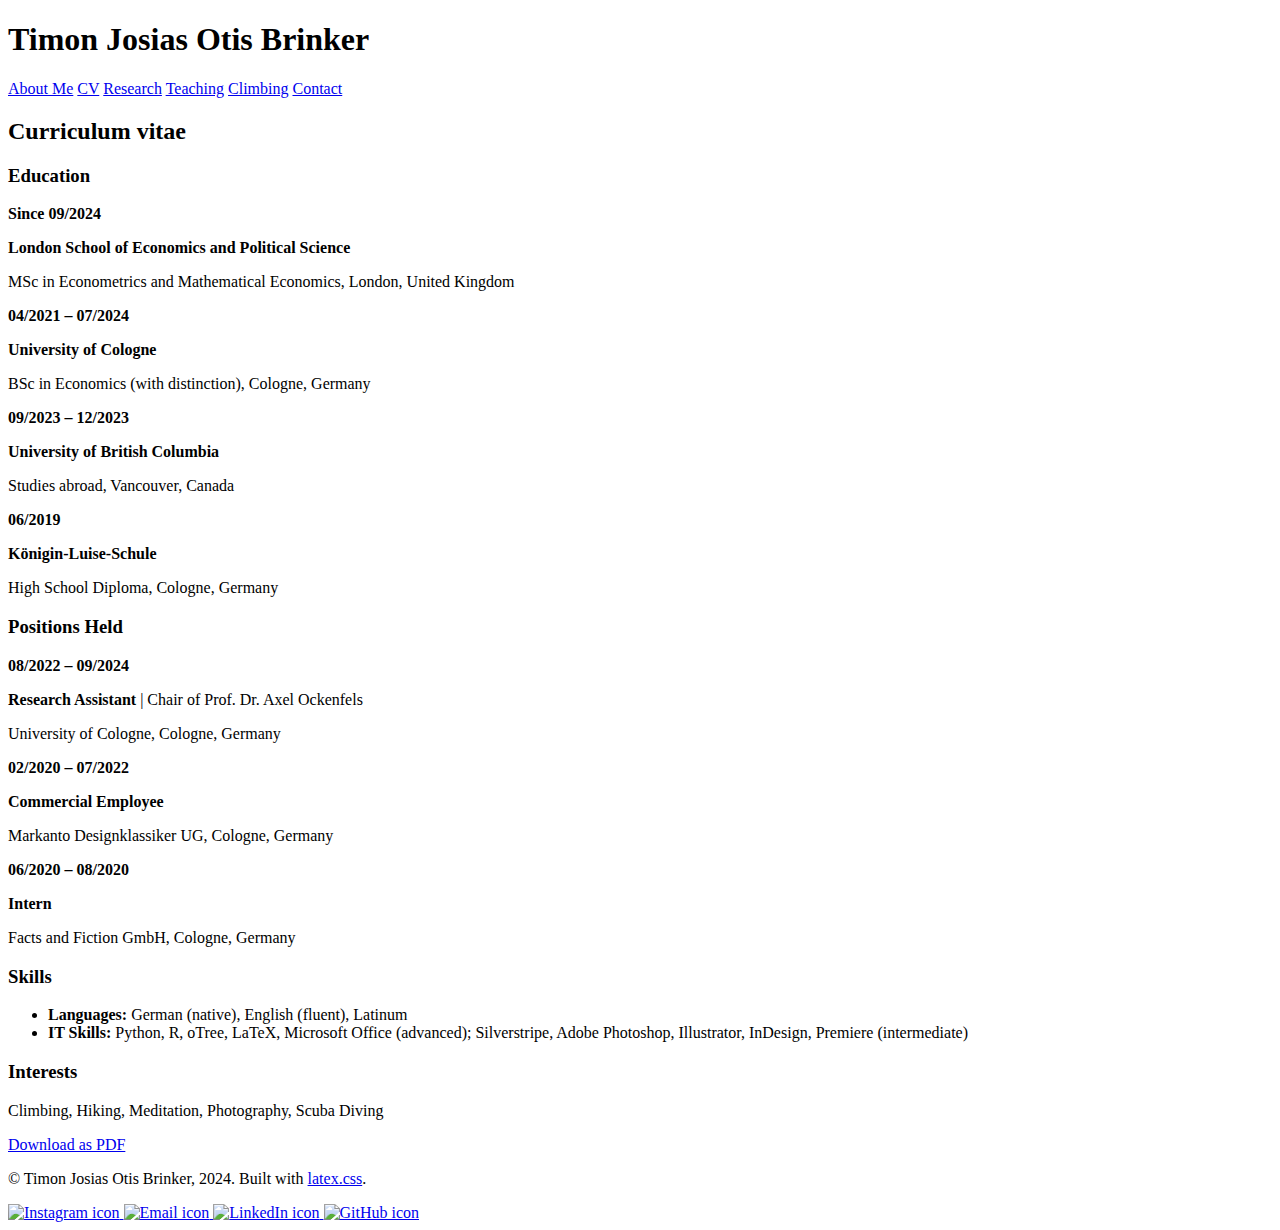
==== Contact/index.html @ 63407685 "changes" ====
<!DOCTYPE html>
<html lang="en">

<head>
  <meta charset="UTF-8" />
  <meta name="viewport" content="width=device-width, initial-scale=1.0" />
  <meta name="google-site-verification" content="tm5Y6ZNTf-lBqbwniGjQPv1q02o2TuUQZ9GTYa4SMLg" />
  <title>Timon Brinker</title>

  <meta name="description"
    content="---" />
  <meta name="keywords" content="latex.css,css library,class-less css,latex css" />
  <meta property="og:title" content="Timon Brinker" />
  <meta property="og:url" content="https://latex.vercel.app" />
  <meta property="og:type" content="website" />

  <link rel="stylesheet" href="style.css" />
  <link rel="stylesheet" href="prism/prism.css" />
</head>

<body>
  <!-- HEADER SECTION -->
  <header>
    <h1><span class="author">Timon Josias Otis Brinker</span></h1>
    <nav>
      <a href="index.html">About Me</a>
      <a href="CV.html">CV</a>
      <a href="Research.html">Research</a>
      <a href="Teaching.html">Teaching</a>
      <a href="Climbing.html">Climbing</a>
      <a href="Contact.html">Contact</a>
    </nav>
  </header>

  <!-- MAIN CONTENT -->
  <main>
    <!-- Education Section -->
    <section>
        <h2>Curriculum vitae</h2>
    </section>
    <section>
      <h3>Education</h3>
      <div class="entry">
        <p><strong>Since 09/2024</strong></p>
        <p><strong>London School of Economics and Political Science</strong></p>
        <p>MSc in Econometrics and Mathematical Economics, London, United Kingdom</p>
      </div>

      <div class="entry">
        <p><strong>04/2021 – 07/2024</strong></p>
        <p><strong>University of Cologne</strong></p>
        <p>BSc in Economics (with distinction), Cologne, Germany</p>
      </div>

      <div class="entry">
        <p><strong>09/2023 – 12/2023</strong></p>
        <p><strong>University of British Columbia</strong></p>
        <p>Studies abroad, Vancouver, Canada</p>
      </div>

      <div class="entry">
        <p><strong>06/2019</strong></p>
        <p><strong>Königin-Luise-Schule</strong></p>
        <p>High School Diploma, Cologne, Germany</p>
      </div>
    </section>

    <!-- Positions Held Section -->
    <section>
      <h3>Positions Held</h3>
      <div class="entry">
        <p><strong>08/2022 – 09/2024</strong></p>
        <p><strong>Research Assistant</strong> | Chair of Prof. Dr. Axel Ockenfels</p>
        <p>University of Cologne, Cologne, Germany</p>
      </div>

      <div class="entry">
        <p><strong>02/2020 – 07/2022</strong></p>
        <p><strong>Commercial Employee</strong></p>
        <p>Markanto Designklassiker UG, Cologne, Germany</p>
      </div>

      <div class="entry">
        <p><strong>06/2020 – 08/2020</strong></p>
        <p><strong>Intern</strong></p>
        <p>Facts and Fiction GmbH, Cologne, Germany</p>
      </div>
    </section>

    <!-- Skills Section -->
    <section>
      <h3>Skills</h3>
      <ul>
        <li><strong>Languages:</strong> German (native), English (fluent), Latinum</li>
        <li><strong>IT Skills:</strong> Python, R, oTree, LaTeX, Microsoft Office (advanced); Silverstripe, Adobe Photoshop, Illustrator, InDesign, Premiere (intermediate)</li>
      </ul>
    </section>

    <!-- Interests Section -->
    <section>
      <h3>Interests</h3>
      <p>Climbing, Hiking, Meditation, Photography, Scuba Diving</p>
    </section>
    <p>
        <a href="CV_Timon.pdf" target="_blank" class="download-button">Download as PDF</a>
      </p>
  </main>

  <!-- FOOTER (Optional) -->
  <footer>
    <p>© Timon Josias Otis Brinker, 2024. Built with <a href="https://github.com/vincentdoerig/latex-css?tab=readme-ov-file">latex.css</a>.</p>
    <div class="social-icons">
      <a href="https://www.instagram.com/timonbrinker/" target="_blank">
        <img src="https://img.icons8.com/fluency/48/instagram-new.png" alt="Instagram icon" />
      </a>
      <a href="mailto:timon.brinker@icloud.com">
        <img src="https://img.icons8.com/fluency/48/email.png" alt="Email icon" />
      </a>
      <a href="https://www.linkedin.com/in/timon-brinker-65a720211/" target="_blank">
        <img src="https://img.icons8.com/fluency/48/linkedin.png" alt="LinkedIn icon" />
      </a>
      <a href="https://github.com/tjb-0" target="_blank">
        <img src="https://img.icons8.com/fluency/48/github.png" alt="GitHub icon" />
      </a>
    </div>
  </footer>

  <!-- Optional: Dark Mode Toggle Script -->
  <script>
    // Check the system theme preference on page load
    if (window.matchMedia && window.matchMedia('(prefers-color-scheme: dark)').matches) {
      document.body.classList.add('latex-dark');
    }
  
    // Listen for changes in the system theme preference
    window.matchMedia('(prefers-color-scheme: dark)').addEventListener('change', e => {
      if (e.matches) {
        document.body.classList.add('latex-dark'); // Apply dark mode
      } else {
        document.body.classList.remove('latex-dark'); // Remove dark mode
      }
    });
  </script>
</body>

</html>
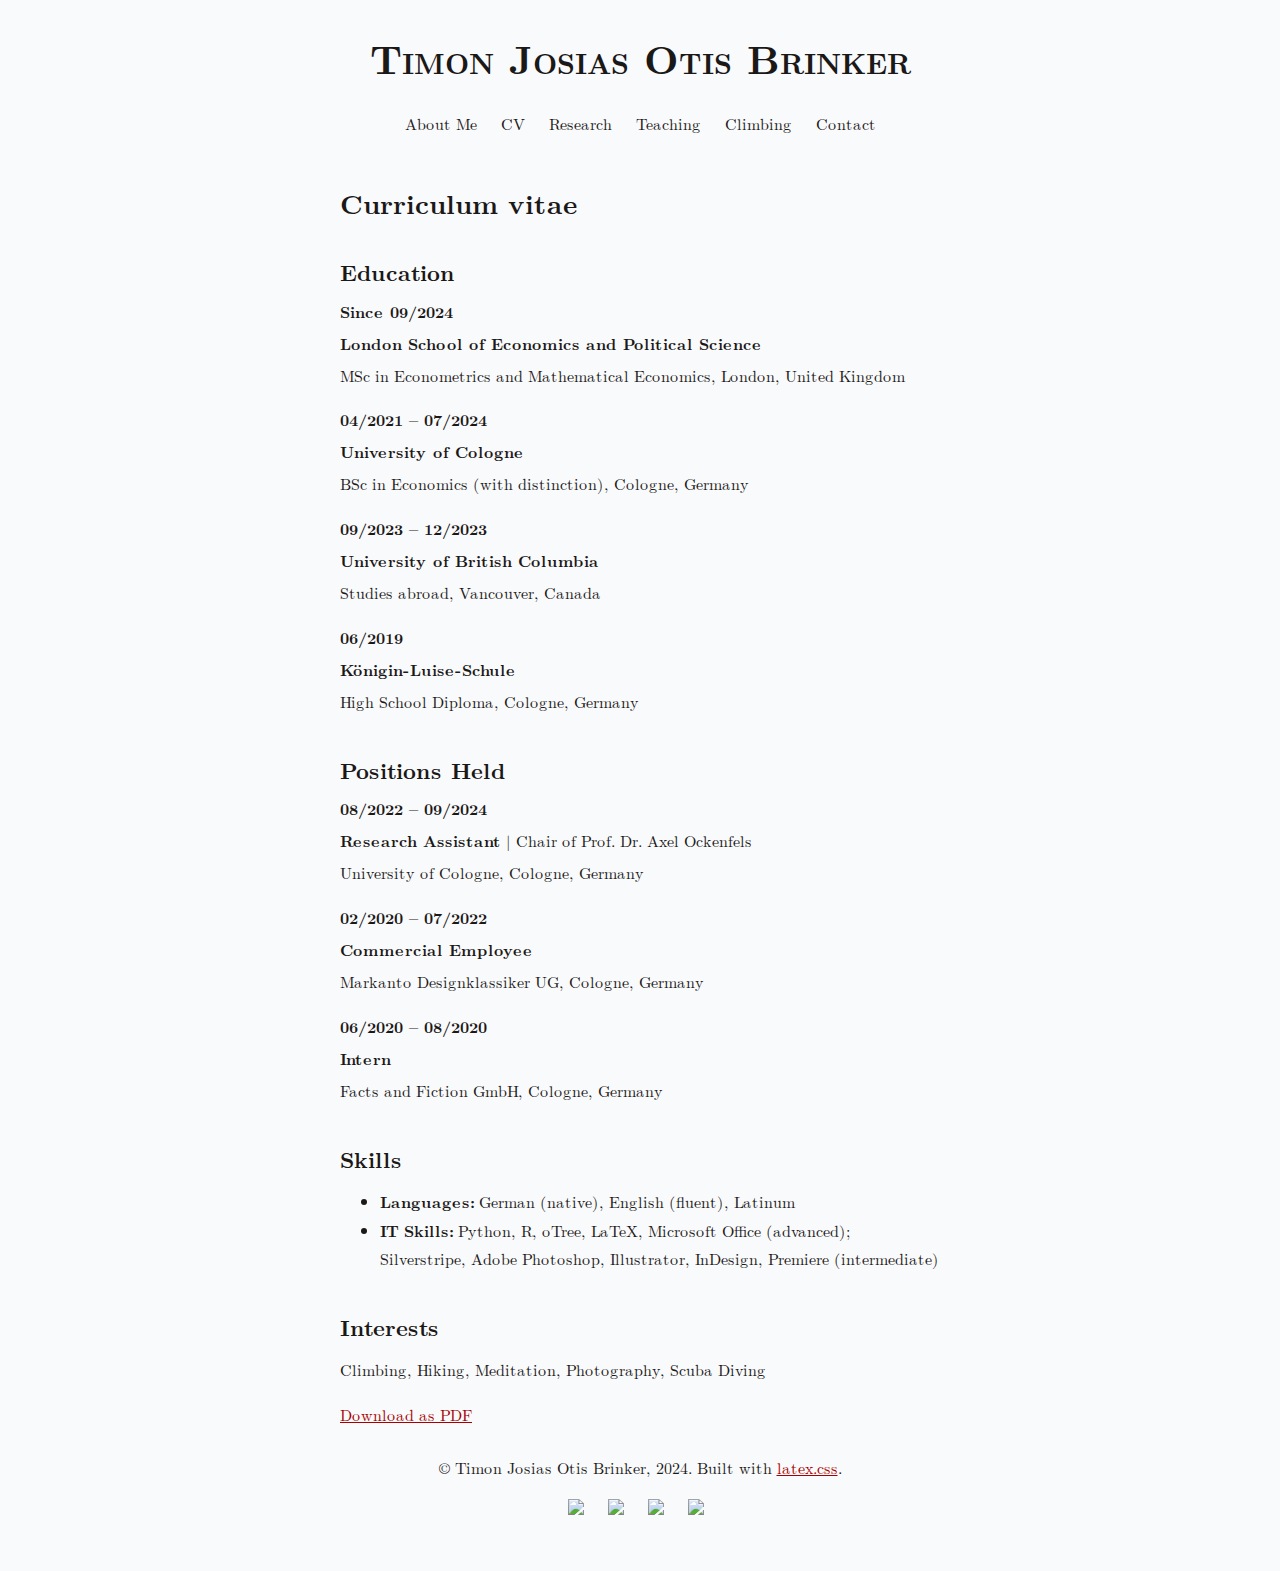
==== commit c84f784f: "folders" ====
--- a/Contact/index.html
+++ b/Contact/index.html
@@ -14,8 +14,9 @@
   <meta property="og:url" content="https://latex.vercel.app" />
   <meta property="og:type" content="website" />
 
-  <link rel="stylesheet" href="style.css" />
-  <link rel="stylesheet" href="prism/prism.css" />
+  <!-- Use absolute paths for CSS so they work from any subdirectory -->
+  <link rel="stylesheet" href="/style.css" />
+  <link rel="stylesheet" href="/prism/prism.css" />
 </head>
 
 <body>
@@ -23,12 +24,12 @@
   <header>
     <h1><span class="author">Timon Josias Otis Brinker</span></h1>
     <nav>
-      <a href="index.html">About Me</a>
-      <a href="CV.html">CV</a>
-      <a href="Research.html">Research</a>
-      <a href="Teaching.html">Teaching</a>
-      <a href="Climbing.html">Climbing</a>
-      <a href="Contact.html">Contact</a>
+      <a href="/">About Me</a> <!-- Link updated to point to the root -->
+      <a href="/CV">CV</a>
+      <a href="/Research">Research</a>
+      <a href="/Teaching">Teaching</a>
+      <a href="/Climbing">Climbing</a>
+      <a href="/Contact">Contact</a>
     </nav>
   </header>
 
--- a/style.css
+++ b/style.css
@@ -0,0 +1,811 @@
+/*!
+ * LaTeX.css (https://latex.vercel.app/)
+ *
+ * Source: https://github.com/vincentdoerig/latex-css
+ * Licensed under MIT (https://github.com/vincentdoerig/latex-css/blob/master/LICENSE)
+*/
+
+@font-face {
+  font-family: 'Latin Modern';
+  font-style: normal;
+  font-weight: normal;
+  font-display: swap;
+  src: url('./fonts/LM-regular.woff2') format('woff2'),
+    url('./fonts/LM-regular.woff') format('woff'),
+    url('./fonts/LM-regular.ttf') format('truetype');
+}
+
+@font-face {
+  font-family: 'Latin Modern';
+  font-style: italic;
+  font-weight: normal;
+  font-display: swap;
+  src: url('./fonts/LM-italic.woff2') format('woff2'),
+    url('./fonts/LM-italic.woff') format('woff'),
+    url('./fonts/LM-italic.ttf') format('truetype');
+}
+
+@font-face {
+  font-family: 'Latin Modern';
+  font-style: normal;
+  font-weight: bold;
+  font-display: swap;
+  src: url('./fonts/LM-bold.woff2') format('woff2'),
+    url('./fonts/LM-bold.woff') format('woff'),
+    url('./fonts/LM-bold.ttf') format('truetype');
+}
+
+@font-face {
+  font-family: 'Latin Modern';
+  font-style: italic;
+  font-weight: bold;
+  font-display: swap;
+  src: url('./fonts/LM-bold-italic.woff2') format('woff2'),
+    url('./fonts/LM-bold-italic.woff') format('woff'),
+    url('./fonts/LM-bold-italic.ttf') format('truetype');
+}
+
+@font-face {
+  font-family: 'Libertinus';
+  font-style: normal;
+  font-weight: normal;
+  font-display: swap;
+  src: url('./fonts/Libertinus-regular.woff2') format('woff2');
+}
+
+@font-face {
+  font-family: 'Libertinus';
+  font-style: italic;
+  font-weight: normal;
+  font-display: swap;
+  src: url('./fonts/Libertinus-italic.woff2') format('woff2');
+}
+
+@font-face {
+  font-family: 'Libertinus';
+  font-style: normal;
+  font-weight: bold;
+  font-display: swap;
+  src: url('./fonts/Libertinus-bold.woff2') format('woff2');
+}
+
+@font-face {
+  font-family: 'Libertinus';
+  font-style: italic;
+  font-weight: bold;
+  font-display: swap;
+  src: url('./fonts/Libertinus-bold-italic.woff2') format('woff2');
+}
+
+@font-face {
+  font-family: 'Libertinus';
+  font-style: normal;
+  font-weight: 600;
+  font-display: swap;
+  src: url('./fonts/Libertinus-semibold.woff2') format('woff2');
+}
+
+@font-face {
+  font-family: 'Libertinus';
+  font-style: italic;
+  font-weight: 600;
+  font-display: swap;
+  src: url('./fonts/Libertinus-semibold-italic.woff2') format('woff2');
+}
+
+/* Box sizing rules */
+*,
+*::before,
+*::after {
+  box-sizing: border-box;
+}
+
+:root {
+  --body-color: hsl(0, 5%, 10%);
+  --body-bg-color: hsl(210, 20%, 98%);
+  --link-visited: hsl(0, 100%, 33%);
+  --link-focus-outline: hsl(220, 90%, 52%);
+  --pre-bg-color: hsl(210, 28%, 93%);
+  --kbd-bg-color: hsl(210, 5%, 100%);
+  --kbd-border-color: hsl(210, 5%, 70%);
+  --table-border-color: black;
+  --border-width-thin: 1.36px;
+  --border-width-thick: 2.27px;
+  --sidenote-target-border-color: hsl(55, 55%, 70%);
+  --footnotes-border-color: hsl(0, 0%, 39%);
+  --text-indent-size: 1.463rem; /* In 12pt [Latin Modern font] LaTeX article
+  \parindent =~ 17.625pt; taking also into account the ratio
+  1pt[LaTeX] = (72 / 72.27) * 1pt[HTML], with default 12pt/1rem LaTeX.css font
+  size, the identation value in rem CSS units is:
+  \parindent =~ 17.625 * (72 / 72.27) / 12 = 1.463rem. */
+}
+
+.latex-dark {
+  --body-color: hsl(0, 0%, 86%);
+  --body-bg-color: hsl(0, 0%, 16%);
+  --link-visited: hsl(196 80% 77%);
+  --link-focus-outline: hsl(215, 63%, 73%);
+  --pre-bg-color: hsl(0, 1%, 25%);
+  --kbd-bg-color: hsl(0, 0%, 16%);
+  --kbd-border-color: hsl(210, 5%, 70%);
+  --table-border-color: white;
+  --sidenote-target-border-color: hsl(0, 0%, 59%);
+  --footnotes-border-color: hsl(0, 0%, 59%);
+  --proof-symbol-filter: invert(80%);
+}
+
+@media (prefers-color-scheme: dark) {
+   .latex-dark-auto {
+    --body-color: hsl(0, 0%, 86%);
+    --body-bg-color: hsl(0, 0%, 16%);
+    --link-visited: hsl(196 80% 77%);
+    --link-focus-outline: hsl(215, 63%, 73%);
+    --pre-bg-color: hsl(0, 1%, 25%);
+    --kbd-bg-color: hsl(0, 0%, 16%);
+    --kbd-border-color: hsl(210, 5%, 70%);
+    --table-border-color: white;
+    --sidenote-target-border-color: hsl(0, 0%, 59%);
+    --footnotes-border-color: hsl(0, 0%, 59%);
+    --proof-symbol-filter: invert(80%);
+  }
+}
+
+/* Remove default margin */
+body,
+h1,
+h2,
+h3,
+h4,
+p,
+ul[class],
+ol[class],
+li,
+figure,
+figcaption,
+dl,
+dd {
+  margin: 0;
+}
+
+/* Make default font-size 1rem and add smooth scrolling to anchors */
+html {
+  font-size: 1rem;
+}
+@media (prefers-reduced-motion: no-preference) {
+  html {
+    scroll-behavior: smooth;
+  }
+}
+
+body.libertinus {
+  font-family: 'Libertinus', Georgia, Cambria, 'Times New Roman', Times, serif;
+}
+
+body {
+  font-family: 'Latin Modern', Georgia, Cambria, 'Times New Roman', Times, serif;
+  line-height: 1.8;
+
+  max-width: 80ch;
+  min-height: 100vh;
+  overflow-x: hidden;
+  margin: 0 auto;
+  padding: 2rem 1.25rem;
+
+  counter-reset: theorem definition sidenote-counter;
+
+  color: var(--body-color);
+  background-color: var(--body-bg-color);
+
+  text-rendering: optimizeLegibility;
+}
+
+/* Justify and hyphenate all paragraphs */
+p {
+  text-align: justify;
+  hyphens: auto;
+  -webkit-hyphens: auto;
+  -moz-hyphens: auto;
+  margin-top: 1rem;
+}
+
+/* Indents paragraphs like in LaTeX documents*/
+.indent-pars p {
+  text-indent: var(--text-indent-size);
+}
+
+.indent-pars p.no-indent,
+p.no-indent {
+  text-indent: 0;
+}
+
+.indent-pars ol p,
+.indent-pars ul p {
+  text-indent: 0;
+}
+
+.indent-pars h2 + p,
+.indent-pars h3 + p,
+.indent-pars h4 + p {
+  text-indent: 0;
+}
+
+/* A elements that don't have a class get default styles */
+a:not([class]) {
+  text-decoration-skip-ink: auto;
+}
+
+/* Make links red */
+a,
+a:visited {
+  color: var(--link-visited);
+}
+
+a:focus {
+  outline-offset: 2px;
+  outline: 2px solid var(--link-focus-outline);
+}
+
+/* Make images easier to work with */
+img {
+  max-width: 100%;
+  height: auto;
+  display: block;
+}
+
+/* Inherit fonts for inputs and buttons */
+input,
+button,
+textarea,
+select {
+  font: inherit;
+}
+
+/* Prevent textarea from overflowing */
+textarea {
+  width: 100%;
+}
+
+/* Natural flow and rhythm in articles by default */
+article > * + * {
+  margin-top: 1em;
+}
+
+/* Styles for inline code or code snippets */
+code,
+pre,
+kbd {
+  font-family: Menlo, Monaco, Consolas, 'Liberation Mono', 'Courier New',
+    monospace;
+  font-size: 85%;
+  hyphens: none;
+}
+pre {
+  padding: 1rem 1.4rem;
+  max-width: 100%;
+  overflow: auto;
+  border-radius: 4px;
+  background: var(--pre-bg-color);
+}
+pre code {
+  font-size: 95%;
+  position: relative;
+}
+kbd {
+  background: var(--kbd-bg-color);
+  border: 1px solid var(--kbd-border-color);
+  border-radius: 2px;
+  padding: 2px 4px;
+  font-size: 75%;
+}
+
+/* Better tables */
+table:not(.borders-custom) {
+  border-collapse: collapse;
+  border-spacing: 0;
+  width: auto;
+  max-width: 100%;
+  border-top: var(--border-width-thick) solid var(--table-border-color);
+  border-bottom: var(--border-width-thick) solid var(--table-border-color);
+  /* display: block; */
+  overflow-x: auto; /* does not work because element is not block */
+  /* white-space: nowrap; */
+  counter-increment: caption;
+}
+/* add bottom border on column table headings  */
+table:not(.borders-custom) tr > th[scope='col'] {
+  border-bottom: var(--border-width-thin) solid var(--table-border-color);
+}
+/* add right border on row table headings  */
+table:not(.borders-custom) tr > th[scope='row'] {
+  border-right: var(--border-width-thin) solid var(--table-border-color);
+}
+table:not(.borders-custom) > tbody > tr:first-child > td,
+table:not(.borders-custom) > tbody > tr:first-child > th {
+  border-top: var(--border-width-thin) solid var(--table-border-color);
+}
+table:not(.borders-custom) > tbody > tr:last-child > td,
+table:not(.borders-custom) > tbody > tr:last-child > th {
+  border-bottom: var(--border-width-thin) solid var(--table-border-color);
+}
+
+th,
+td {
+  text-align: left;
+  padding: 0.5rem;
+  line-height: 1.1;
+}
+/* Table caption */
+caption {
+  text-align: left;
+  font-size: 0.923em;
+  /* border-bottom: 2pt solid #000; */
+  padding: 0 0.25em 0.25em;
+  width: 100%;
+  margin-left: 0;
+}
+
+caption::before {
+  content: 'Table ' counter(caption) '. ';
+  font-weight: bold;
+}
+
+/* allow scroll on the x-axis */
+.scroll-wrapper {
+  overflow-x: auto;
+}
+
+/* if a table is wrapped in a scroll wrapper,
+  the table cells shouldn't wrap */
+.scroll-wrapper > table td {
+  white-space: nowrap;
+}
+
+/* Table custom borders */
+table.borders-custom {
+  border-collapse: collapse;
+  border-spacing: 0;
+  width: auto;
+  max-width: 100%;
+  overflow-x: auto;
+  counter-increment: caption;
+}
+
+.border-top-thick {
+  border-top: var(--border-width-thick) solid var(--table-border-color);
+}
+.border-right-thick {
+  border-right: var(--border-width-thick) solid var(--table-border-color);
+}
+.border-bottom-thick {
+  border-bottom: var(--border-width-thick) solid var(--table-border-color);
+}
+.border-left-thick {
+  border-left: var(--border-width-thick) solid var(--table-border-color);
+}
+
+.border-top-thin {
+  border-top: var(--border-width-thin) solid var(--table-border-color);
+}
+.border-right-thin {
+  border-right: var(--border-width-thin) solid var(--table-border-color);
+}
+.border-bottom-thin {
+  border-bottom: var(--border-width-thin) solid var(--table-border-color);
+}
+.border-left-thin {
+  border-left: var(--border-width-thin) solid var(--table-border-color);
+}
+
+/* Table column alignment */
+.col-1-l tr > :nth-child(1),
+.col-2-l tr > :nth-child(2),
+.col-3-l tr > :nth-child(3),
+.col-4-l tr > :nth-child(4),
+.col-5-l tr > :nth-child(5),
+.col-6-l tr > :nth-child(6),
+.col-7-l tr > :nth-child(7),
+.col-8-l tr > :nth-child(8),
+.col-9-l tr > :nth-child(9),
+.col-10-l tr > :nth-child(10),
+.col-11-l tr > :nth-child(11),
+.col-12-l tr > :nth-child(12) {
+  text-align: left;
+}
+.col-1-c tr > :nth-child(1),
+.col-2-c tr > :nth-child(2),
+.col-3-c tr > :nth-child(3),
+.col-4-c tr > :nth-child(4),
+.col-5-c tr > :nth-child(5),
+.col-6-c tr > :nth-child(6),
+.col-7-c tr > :nth-child(7),
+.col-8-c tr > :nth-child(8),
+.col-9-c tr > :nth-child(9),
+.col-10-c tr > :nth-child(10),
+.col-11-c tr > :nth-child(11),
+.col-12-c tr > :nth-child(12) {
+  text-align: center;
+}
+.col-1-r tr > :nth-child(1),
+.col-2-r tr > :nth-child(2),
+.col-3-r tr > :nth-child(3),
+.col-4-r tr > :nth-child(4),
+.col-5-r tr > :nth-child(5),
+.col-6-r tr > :nth-child(6),
+.col-7-r tr > :nth-child(7),
+.col-8-r tr > :nth-child(8),
+.col-9-r tr > :nth-child(9),
+.col-10-r tr > :nth-child(10),
+.col-11-r tr > :nth-child(11),
+.col-12-r tr > :nth-child(12) {
+  text-align: right;
+}
+
+/* Format figure captions (based on table captions) */
+figure {
+  counter-increment: figcaption;
+}
+figcaption {
+  text-align: left;
+  font-size: 0.923em;
+  padding: 0.25em 0.25em 0;
+  width: 100%;
+  margin-left: 0;
+}
+figcaption::before {
+  content: 'Figure ' counter(figcaption) '. ';
+  font-weight: bold;
+}
+
+/* Center align the title */
+h1:first-child {
+  text-align: center;
+}
+
+/* Nested ordered list for ToC */
+  /* Center navigation links */
+
+  /* Adjust font size and padding for smaller screens */
+  @media (max-width: 600px) {
+    nav a {
+      font-size: 0.9rem;
+      padding: 0.5rem;
+    }
+  }
+
+  nav {
+    display: flex;
+    justify-content: center;
+    gap: 1.5rem; /* Space between links */
+    flex-wrap: wrap; /* Allows links to wrap on small screens */
+    margin-top: 1rem;
+  }
+
+  nav a {
+    text-decoration: none; /* Remove underline from links */
+    color: inherit; /* Inherit text color from header */
+  }
+
+nav ol {
+  justify-content: center;
+  counter-reset: item;
+  padding-left: 2rem;
+}
+nav li {
+  justify-content: center;
+  display: block;
+}
+nav li::before {
+  justify-content: center;
+  content: counters(item, '.') ' ';
+  counter-increment: item;
+  padding-right: 0.85rem;
+}
+
+/* Center definitions (most useful for display equations) */
+dl dd {
+  text-align: center;
+}
+
+/* Theorem */
+.theorem {
+  counter-increment: theorem;
+  display: block;
+  margin: 12px 0;
+  font-style: italic;
+}
+.theorem::before {
+  content: 'Theorem ' counter(theorem) '. ';
+  font-weight: bold;
+  font-style: normal;
+}
+
+/* Lemma */
+.lemma {
+  counter-increment: theorem;
+  display: block;
+  margin: 12px 0;
+  font-style: italic;
+}
+.lemma::before {
+  content: 'Lemma ' counter(theorem) '. ';
+  font-weight: bold;
+  font-style: normal;
+}
+
+/* Proof */
+.proof {
+  display: block;
+  margin: 12px 0;
+  font-style: normal;
+  position: relative;
+}
+.proof::before {
+  content: 'Proof. ' attr(title);
+  font-style: italic;
+}
+.proof::after {
+  content: '◾️';
+  filter: var(--proof-symbol-filter);
+  position: absolute;
+  right: -12px;
+  bottom: -2px;
+}
+
+/* Definition */
+.definition {
+  counter-increment: definition;
+  display: block;
+  margin: 12px 0;
+  font-style: normal;
+}
+.definition::before {
+  content: 'Definition ' counter(definition) '. ';
+  font-weight: bold;
+  font-style: normal;
+}
+
+/* Center align author name, use small caps and add vertical spacing  */
+.author {
+  margin: 0.85rem 0;
+  font-variant-caps: small-caps;
+  text-align: center;
+}
+
+/* Sidenotes */
+
+.sidenote {
+  font-size: 0.8rem;
+  float: right;
+  clear: right;
+  width: 18vw;
+  margin-right: -20vw;
+  margin-bottom: 1em;
+  text-indent: 0;
+}
+
+.sidenote.left {
+  float: left;
+  margin-left: -20vw;
+  margin-bottom: 1em;
+  text-indent: 0;
+}
+
+/* (WIP) add border when a sidenote is clicked on */
+.sidenote:target {
+  border: var(--sidenote-target-border-color) 1.5px solid;
+  padding: 0 .5rem;
+  scroll-margin-block-start: 10rem;
+}
+
+/* sidenote counter */
+.sidenote-number {
+  counter-increment: sidenote-counter;
+}
+
+.sidenote-number::after,
+.sidenote::before {
+  position: relative;
+  vertical-align: baseline;
+}
+
+/* add number in main content */
+.sidenote-number::after {
+  content: counter(sidenote-counter);
+  font-size: 0.7rem;
+  top: -0.5rem;
+  left: 0.1rem;
+}
+
+/* add number in front of the sidenote */
+.sidenote-number ~ .sidenote::before {
+  content: counter(sidenote-counter) ' ';
+  font-size: 0.7rem;
+  top: -0.5rem;
+}
+
+label.sidenote-toggle:not(.sidenote-number) {
+  display: none;
+}
+
+/* sidenotes inside blockquotes are indented more */
+blockquote .sidenote {
+  margin-right: -24vw;
+  width: 18vw;
+}
+
+
+label.sidenote-toggle {
+  display: inline;
+  cursor: pointer;
+}
+
+input.sidenote-toggle {
+  display: none;
+}
+
+@media (max-width: 1050px) {
+  label.sidenote-toggle:not(.sidenote-number) {
+    display: inline;
+  }
+  .sidenote {
+    display: none;
+  }
+  .sidenote-toggle:checked + .sidenote {
+    display: block;
+    margin: 0.5rem 1.25rem 1rem 0.5rem;
+    float: left;
+    left: 1rem;
+    clear: both;
+    width: 95%;
+  }
+  /* tweak indentation of sidenote inside a blockquote */
+  blockquote .sidenote {
+    margin-right: -25vw;
+    width: 16vw;
+  }
+}
+
+  /* Footer styling */
+  footer {
+    text-align: center;
+    padding: 1rem;
+    font-size: 1rem;
+    display: flex;
+    flex-direction: column;
+    align-items: center;
+  }
+
+  footer p {
+    margin: 0.5rem 0;
+  }
+
+  footer .social-icons {
+    display: flex;
+    justify-content: center;
+    gap: 1rem;
+    margin-top: 0.5rem;
+  }
+
+  footer .social-icons a {
+    display: inline-block;
+  }
+
+  footer .social-icons a img {
+    width: 24px; /* Adjust icon size if needed */
+    height: 24px;
+  }
+
+/* Make footnote text smaller and left align it (looks bad with long URLs) */
+.footnotes p {
+  text-align: left;
+  line-height: 1.5;
+  font-size: 85%;
+  margin-bottom: 0.4rem;
+}
+.footnotes {
+  border-top: 1px solid var(--footnotes-border-color);
+}
+
+/* Center title and paragraph */
+.abstract,
+.abstract p {
+  text-align: center;
+  margin-top: 0;
+}
+.abstract {
+  margin: 2.25rem 0;
+}
+.abstract > h2 {
+  font-size: 1rem;
+  margin-bottom: -0.2rem;
+}
+
+/* Format the LaTeX symbol correctly (a higher up, e lower) */
+.latex span:nth-child(1) {
+  text-transform: uppercase;
+  font-size: 0.75em;
+  vertical-align: 0.28em;
+  margin-left: -0.48em;
+  margin-right: -0.15em;
+  line-height: 1ex;
+}
+
+.latex span:nth-child(2) {
+  text-transform: uppercase;
+  vertical-align: -0.5ex;
+  margin-left: -0.1667em;
+  margin-right: -0.125em;
+  line-height: 1ex;
+}
+
+/* Heading typography */
+h1 {
+  font-size: 2.5rem;
+  line-height: 3.25rem;
+  margin-bottom: 1.625rem;
+}
+
+.entry {
+  margin-bottom: 1rem;
+}
+
+.entry p {
+  margin: 0.2rem 0;
+}
+
+h2 {
+  font-size: 1.7rem;
+  line-height: 2rem;
+  margin-top: 3rem;
+}
+
+h3 {
+  font-size: 1.4rem;
+  margin-top: 2.5rem;
+}
+
+h4 {
+  font-size: 1.2rem;
+  margin-top: 2rem;
+}
+
+h5 {
+  font-size: 1rem;
+  margin-top: 1.8rem;
+}
+
+h6 {
+  font-size: 1rem;
+  font-style: italic;
+  font-weight: normal;
+  margin-top: 2.5rem;
+}
+
+h3,
+h4,
+h5,
+h6 {
+  line-height: 1.625rem;
+}
+
+h1 + h2 {
+  margin-top: 1.625rem;
+}
+
+h2 + h3,
+h3 + h4,
+h4 + h5 {
+  margin-top: 0.8rem;
+}
+
+h5 + h6 {
+  margin-top: -0.8rem;
+}
+
+h2,
+h3,
+h4,
+h5,
+h6 {
+  margin-bottom: 0.8rem;
+}
--- a/prism/prism.css
+++ b/prism/prism.css
@@ -0,0 +1,171 @@
+/*!
+ * LaTeX prism.css (https://latex.vercel.app/#syntax-highlighting)
+ * Based on the default prism.js theme for JavaScript, CSS and HTML by Lea Verou
+ *
+ * Source: https://github.com/vincentdoerig/latex-css/tree/master/prism
+ * Licensed under MIT (https://github.com/vincentdoerig/latex-css/blob/master/LICENSE)
+*/
+
+:root {
+  --bg-color: #F0F0F0;
+  --color: black;
+  --token-teal: #407f80;
+  --token-black: #000000;
+  --token-grey: #666666;
+  --token-green: #007f00;
+  --token-lime: #7d8f29;
+  --token-brown: #9a6e3a;
+  --token-red: #ba2121;
+  --token-fuchsia: #dd4a68;
+  --token-orange: #e90;
+  --token-pink: #BA6687;
+}
+
+.latex-dark {
+  --bg-color: #2d2d2d;
+  --color: #ccc;
+  --token-teal: #90D0D0;
+  --token-black: #ccc;
+  --token-grey: #999;
+  --token-green: #51B53F;
+  --token-lime: #B4C55D;
+  --token-brown: #D3A26B;
+  --token-red: #FA5E4F;
+  --token-fuchsia: #FF839B;
+  --token-orange: #FFCF4C;
+  --token-pink: #F49BBC;
+}
+
+@media (prefers-color-scheme: dark) {
+  .latex-dark-auto {
+    --bg-color: #2d2d2d;
+    --color: #ccc;
+    --token-teal: #90D0D0;
+    --token-black: #ccc;
+    --token-grey: #999;
+    --token-green: #51B53F;
+    --token-lime: #B4C55D;
+    --token-brown: #D3A26B;
+    --token-red: #FA5E4F;
+    --token-fuchsia: #FF839B;
+    --token-orange: #FFCF4C;
+    --token-pink: #F49BBC;
+  }
+}
+
+code[class*='language-'],
+pre[class*='language-'] {
+  color: var(--color);
+  background: none;
+  text-align: left;
+  white-space: pre;
+  word-spacing: normal;
+  word-break: normal;
+  word-wrap: normal;
+  line-height: 1.5;
+
+  -moz-tab-size: 4;
+  -o-tab-size: 4;
+  tab-size: 4;
+
+  -webkit-hyphens: none;
+  -moz-hyphens: none;
+  -ms-hyphens: none;
+  hyphens: none;
+}
+
+
+/* Code blocks */
+pre[class*='language-'] {
+  padding: 1em;
+  overflow: auto;
+}
+
+pre[class*='language-'] {
+  background: var(--bg-color);
+}
+
+/* Inline code */
+:not(pre) > code[class*='language-'] {
+  padding: 0.1em;
+  border-radius: 0.3em;
+  white-space: normal;
+}
+
+.token.comment,
+.token.prolog,
+.token.doctype,
+.token.cdata {
+  color: var(--token-teal);
+}
+
+.token.punctuation,
+.token.constant {
+  color: var(--token-black);
+}
+
+.token.punctuation.attr-equals,
+.token.number,
+.token.operator {
+  color: var(--token-grey);
+}
+
+.token.namespace {
+  opacity: 0.7;
+}
+
+.token.property,
+.token.tag,
+.token.boolean,
+.token.symbol,
+.token.deleted,
+.token.keyword {
+  color: var(--token-green);
+}
+
+.token.selector,
+.token.attr-name,
+.token.char,
+.token.builtin,
+.token.inserted {
+  color: var(--token-lime);
+}
+
+.token.entity,
+.token.url,
+.language-css .token.string,
+.style .token.string {
+  color: var(--token-brown);
+}
+
+.token.atrule,
+.token.attr-value,
+.token.string,
+.token.attr-value .punctuation:not(.attr-equals) {
+  color: var(--token-red);
+}
+
+.token.class-name {
+  color: var(--token-fuchsia);
+}
+
+.token.important,
+.token.variable {
+  color: var(--token-orange);
+}
+
+.token.regex {
+  color: var(--token-pink);
+}
+
+.token.important,
+.token.bold {
+  font-weight: bold;
+}
+.token.italic {
+  font-style: italic;
+}
+
+.token.entity {
+  cursor: help;
+}
